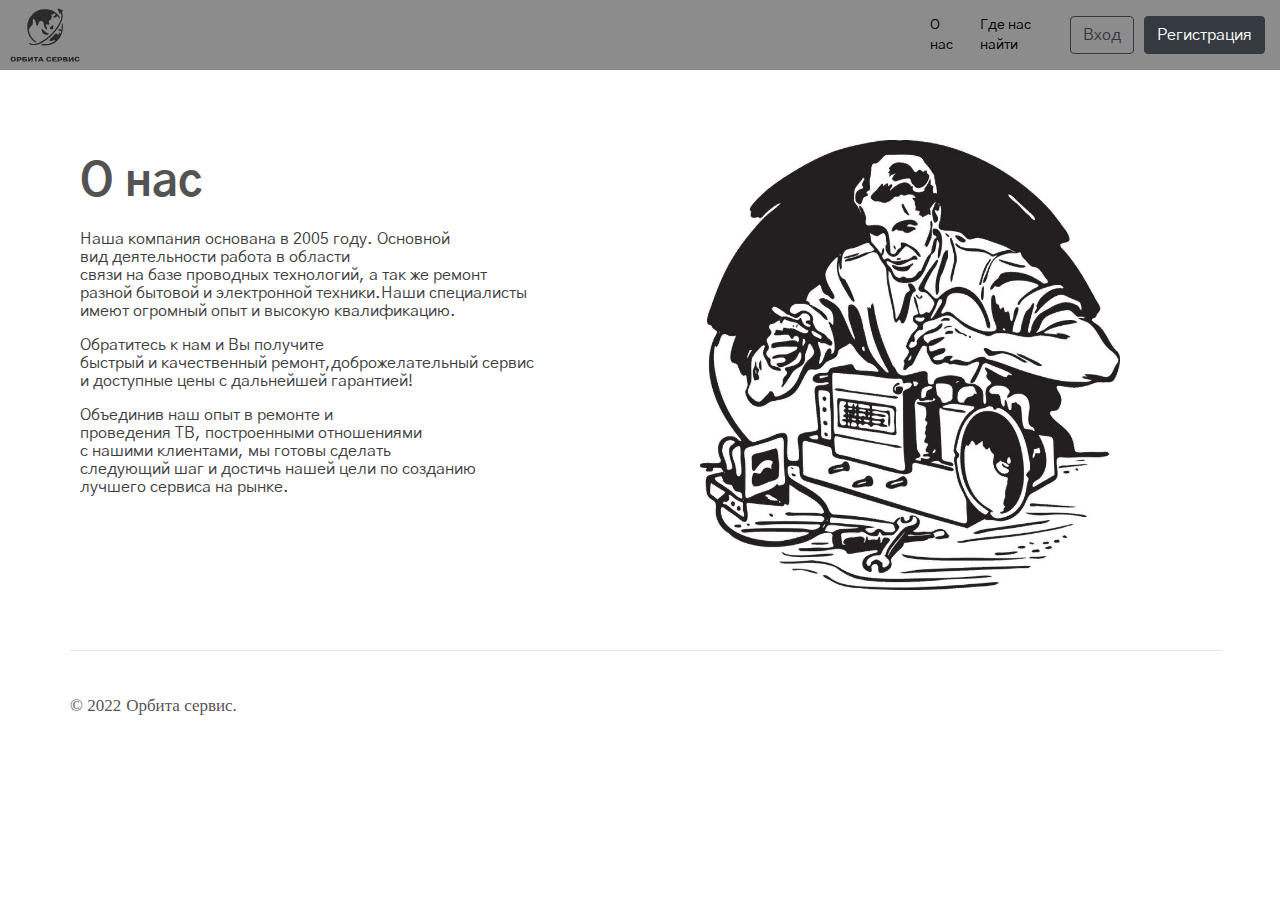
==== about us.html @ 2f28cdaa "commit" ====
<!DOCTYPE html>
<html lang="en">

<head>
    <meta charset="UTF-8" />
    <meta http-equiv="X-UA-Compatible" content="IE=edge" />
    <meta name="viewport" content="width=device-width, initial-scale=1, shrink-to-fit=no">
    <link rel="stylesheet" href="https://cdn.jsdelivr.net/npm/bootstrap@4.0.0/dist/css/bootstrap.min.css"
        integrity="sha384-Gn5384xqQ1aoWXA+058RXPxPg6fy4IWvTNh0E263XmFcJlSAwiGgFAW/dAiS6JXm" crossorigin="anonymous">
    <link href="./css/reset.css" rel="stylesheet" />
    <link href="./css/normalize.css" rel="stylesheet" />
    <link href="./css/blocks/header.css" rel="stylesheet" />
    <link href="./css/blocks/all.css" rel="stylesheet" />
    <link href="./css/fonts/Poppins/stylesheet.css" rel="stylesheet" />
    <link href="https://fonts.googleapis.com/css2?family=Gothic+A1:wght@400;700&display=swap" rel="stylesheet" />
    <link rel="stylesheet" href="https://use.fontawesome.com/releases/v5.8.1/css/all.css"
        integrity="sha384-50oBUHEmvpQ+1lW4y57PTFmhCaXp0ML5d60M1M7uH2+nqUivzIebhndOJK28anvf" crossorigin="anonymous">
    <link href="./css/base.css" rel="stylesheet" />
    <title>Орбита Сервис</title>
</head>

<body>
    <header class="header">
        <div class="header__logo-wrapper"><a href="index.html"><img src="./images/logo.svg" alt="логотип"
                    class="header__logo-img"></img></a></div>
        <div>
            <ul class="header__spisok1">
                <li class="header__li"><a href="./about us.html" class="ssilka">О нас</a></li>
                <li class="header__li"><a href="./we.html" class="ssilka">Где нас найти</a></li>
            </ul>
        </div>
        <div class="header__menu">
            <ul class="header__spisok">
                <li class="header__li"><a href="entrance.html">
                        <button type="button" class="btn btn-outline-dark">Вход</button>
                    </a></li>
                <li class="header__li"><a href="registration.html"><button type="button"
                            class="btn btn-dark">Регистрация</button>
                    </a></li>
            </ul>
        </div>
    </header>
    <div class="about_us">
        <div class="about_us1">
            <p class="text7">О нас</p>
            <p class="text2">Наша компания основана в 2005 году. Основной </br>вид деятельности работа в области
                </br>связи
                на
                базе
                проводных технологий, а так же ремонт </br>разной бытовой и электронной техники.Наши специалисты
                </br>имеют
                огромный
                опыт и высокую квалификацию. </p>
            <p class="text2">Обратитесь к нам и Вы получите </br>быстрый и качественный ремонт,доброжелательный сервис
                </br>и
                доступные
                цены с
                дальнейшей
                гарантией!</p>
            <p class="text2">
                Объединив наш опыт в ремонте и </br>проведения ТВ, построенными отношениями </br>с нашими клиентами, мы
                готовы сделать
                </br>следующий шаг и достичь нашей цели по созданию
                </br>лучшего сервиса на рынке.</p>

        </div>
        <div class="foto"><img class="foto_1" src="./images/7.jfif" alt="">
        </div>
    </div>
    <hr class="line" style="width:90%">
    <footer class="footer">
        <div class="footer__menu">
            <p class="text1">&copy 2022</p>
            <a href="index.html" class="text">Орбита сервис.</a>
        </div>
        <div class="container1 p-4 pb-0">
            <section class="mb-4">
                <a class="btn1 btn-link btn-floating btn-lg text-dark m-1" href="https://vk.com/tvru247" role="button"
                    data-mdb-ripple-color="dark"><i class="fab fa-vk"></i></a>
                <a class="btn btn-link btn-floating btn-lg text-dark m-1" href="orbita.servis2015@mail.ru" role="button"
                    data-mdb-ripple-color="dark"><i class="fa fa-envelope"></i></a>
            </section>
        </div>
    </footer>
    <script src="https://code.jquery.com/jquery-3.2.1.slim.min.js"
        integrity="sha384-KJ3o2DKtIkvYIK3UENzmM7KCkRr/rE9/Qpg6aAZGJwFDMVNA/GpGFF93hXpG5KkN"
        crossorigin="anonymous"></script>
    <script src="https://cdn.jsdelivr.net/npm/popper.js@1.12.9/dist/umd/popper.min.js"
        integrity="sha384-ApNbgh9B+Y1QKtv3Rn7W3mgPxhU9K/ScQsAP7hUibX39j7fakFPskvXusvfa0b4Q"
        crossorigin="anonymous"></script>
    <script src="https://cdn.jsdelivr.net/npm/bootstrap@4.0.0/dist/js/bootstrap.min.js"
        integrity="sha384-JZR6Spejh4U02d8jOt6vLEHfe/JQGiRRSQQxSfFWpi1MquVdAyjUar5+76PVCmYl"
        crossorigin="anonymous"></script>

</body>

</html>
---- css/blocks/header.css ----
.header {
  display: flex;
  align-items: center;
  justify-content: space-between;
  /* margin-top: 10px; */
  background-color: #8c8c8c;
  /* width: 100%; */
}
.header__logo-img {
  height: 70px;
  width: 70px;
  margin-left: 10px;
}
.header__spisok1 {
  display: flex;
  justify-content: center;
  align-items: center;
  column-gap: 15px;
  margin-left: 850px;
}
.ssilka:hover {
  text-decoration: underline;
}
.header__spisok {
  display: flex;
  justify-content: center;
  align-items: center;
  column-gap: 10px;
  margin-right: 15px;
}
.header__li > a {
  text-decoration: none;
  font-family: "Gothic A1";
  font-style: normal;
  font-weight: 400;
  font-size: 14px;
  line-height: 20px;
  color: #000000;
}
.carousel-inner {
  width: auto;
  height: 450px;
}
.carousel-item > img {
  filter: brightness(55%);
  width: auto;
  height: 450px;
}
.block {
  display: flex;
  justify-content: space-around;
  align-items: flex-start;
  /* height: 900px; */
  margin-top: 40px;
}
.card {
  border: 0px;
}
.card-img-top {
  width: 150px;
  border-radius: 100px;
  margin-left: 60px;
  filter: brightness(60%);
}
.card-body > a {
  margin-left: 58px;
  margin-top: 15px;
}
.card-title {
  font-style: normal;
  font-weight: bold;
  font-size: 20px;
  text-align: center;
}
.card-text {
  text-align: center;
}
.line {
  margin-top: 60px;
  margin-left: 70px;
}
.footer {
  display: flex;
  align-items: center;
  /* justify-content: space-between; */
}
.footer__menu {
  display: flex;
  align-items: center;
  justify-content: start;
  margin-bottom: 60px;
}
.text {
  text-decoration: none;
  margin-top: 30px;
  margin-left: 5px;
  font-size: 17px;
  color: rgb(88, 85, 85);
}
.text:hover {
  color: rgb(88, 85, 85);
}
.text1 {
  margin-top: 30px;
  margin-left: 70px;
  font-size: 17px;
  color: rgb(88, 85, 85);
}
.container1 {
  display: flex;
  align-items: center;
  justify-content: space-between;
  margin-left: 860px;
  /* width: 0; */
}
.mb-4 {
  display: flex;
  align-items: center;
  justify-content: start;
}
.btn1 {
  width: 30px;
}
---- css/blocks/all.css ----
.about_us {
  display: flex;
  align-items: flex-start;
}
.about_us1 {
  margin-top: 60px;
}

.text7 {
  font-family: "Gothic A1";
  font-style: normal;
  font-weight: 700;
  font-size: 45px;
  color: #535353;
  margin-left: 80px;
  margin-bottom: 25px;
  margin-top: 30px;
}
.text2 {
  width: 500px;
  text-align: left;
  margin-top: 15px;
  margin-bottom: 16px;
  line-height: 18px;
  margin-left: 80px;
  font-family: "Gothic A1";
  font-style: normal;
  font-weight: 400;
  font-size: 16px;
  color: rgb(61, 61, 61);
}
.foto_1 {
  width: 420px;
  height: 450px;
  margin-top: 70px;
  margin-left: 120px;
}
.a {
  display: flex;
  align-items: flex-start;
}
.we1 {
  margin-top: 160px;
  margin-left: 70px;
}
.we2 {
  display: flex;
  align-items: flex-start;
  justify-self: space-between;
}
.text8 {
  font-family: "Gothic A1";
  font-style: normal;
  font-weight: 700;
  font-size: 45px;
  color: #535353;
  margin-left: 80px;
  margin-bottom: 40px;
  margin-top: 90px;
}
.map {
  margin-left: 80px;
}
---- css/fonts/Poppins/stylesheet.css ----
/* This stylesheet generated by Transfonter (https://transfonter.org) on April 15, 2018 8:54 PM */

@font-face {
    font-family: 'Poppins';
    src: url('Poppins-ExtraLightItalic.eot');
    src: local('Poppins ExtraLight Italic'), local('Poppins-ExtraLightItalic'),
        url('Poppins-ExtraLightItalic.eot?#iefix') format('embedded-opentype'),
        url('Poppins-ExtraLightItalic.woff') format('woff'),
        url('Poppins-ExtraLightItalic.ttf') format('truetype');
    font-weight: 200;
    font-style: italic;
}

@font-face {
    font-family: 'Poppins';
    src: url('Poppins-ExtraBoldItalic.eot');
    src: local('Poppins ExtraBold Italic'), local('Poppins-ExtraBoldItalic'),
        url('Poppins-ExtraBoldItalic.eot?#iefix') format('embedded-opentype'),
        url('Poppins-ExtraBoldItalic.woff') format('woff'),
        url('Poppins-ExtraBoldItalic.ttf') format('truetype');
    font-weight: 800;
    font-style: italic;
}

@font-face {
    font-family: 'Poppins';
    src: url('Poppins-ExtraBold.eot');
    src: local('Poppins ExtraBold'), local('Poppins-ExtraBold'),
        url('Poppins-ExtraBold.eot?#iefix') format('embedded-opentype'),
        url('Poppins-ExtraBold.woff') format('woff'),
        url('Poppins-ExtraBold.ttf') format('truetype');
    font-weight: 800;
    font-style: normal;
}

@font-face {
    font-family: 'Poppins';
    src: url('Poppins-Thin.eot');
    src: local('Poppins Thin'), local('Poppins-Thin'),
        url('Poppins-Thin.eot?#iefix') format('embedded-opentype'),
        url('Poppins-Thin.woff') format('woff'),
        url('Poppins-Thin.ttf') format('truetype');
    font-weight: 100;
    font-style: normal;
}

@font-face {
    font-family: 'Poppins';
    src: url('Poppins-BoldItalic.eot');
    src: local('Poppins Bold Italic'), local('Poppins-BoldItalic'),
        url('Poppins-BoldItalic.eot?#iefix') format('embedded-opentype'),
        url('Poppins-BoldItalic.woff') format('woff'),
        url('Poppins-BoldItalic.ttf') format('truetype');
    font-weight: bold;
    font-style: italic;
}

@font-face {
    font-family: 'Poppins';
    src: url('Poppins-SemiBoldItalic.eot');
    src: local('Poppins SemiBold Italic'), local('Poppins-SemiBoldItalic'),
        url('Poppins-SemiBoldItalic.eot?#iefix') format('embedded-opentype'),
        url('Poppins-SemiBoldItalic.woff') format('woff'),
        url('Poppins-SemiBoldItalic.ttf') format('truetype');
    font-weight: 600;
    font-style: italic;
}

@font-face {
    font-family: 'Poppins';
    src: url('Poppins-Black.eot');
    src: local('Poppins Black'), local('Poppins-Black'),
        url('Poppins-Black.eot?#iefix') format('embedded-opentype'),
        url('Poppins-Black.woff') format('woff'),
        url('Poppins-Black.ttf') format('truetype');
    font-weight: 900;
    font-style: normal;
}

@font-face {
    font-family: 'Poppins';
    src: url('Poppins-ThinItalic.eot');
    src: local('Poppins Thin Italic'), local('Poppins-ThinItalic'),
        url('Poppins-ThinItalic.eot?#iefix') format('embedded-opentype'),
        url('Poppins-ThinItalic.woff') format('woff'),
        url('Poppins-ThinItalic.ttf') format('truetype');
    font-weight: 100;
    font-style: italic;
}

@font-face {
    font-family: 'Poppins';
    src: url('Poppins-Medium.eot');
    src: local('Poppins Medium'), local('Poppins-Medium'),
        url('Poppins-Medium.eot?#iefix') format('embedded-opentype'),
        url('Poppins-Medium.woff') format('woff'),
        url('Poppins-Medium.ttf') format('truetype');
    font-weight: 500;
    font-style: normal;
}

@font-face {
    font-family: 'Poppins';
    src: url('Poppins-ExtraLight.eot');
    src: local('Poppins ExtraLight'), local('Poppins-ExtraLight'),
        url('Poppins-ExtraLight.eot?#iefix') format('embedded-opentype'),
        url('Poppins-ExtraLight.woff') format('woff'),
        url('Poppins-ExtraLight.ttf') format('truetype');
    font-weight: 200;
    font-style: normal;
}

@font-face {
    font-family: 'Poppins';
    src: url('Poppins-LightItalic.eot');
    src: local('Poppins Light Italic'), local('Poppins-LightItalic'),
        url('Poppins-LightItalic.eot?#iefix') format('embedded-opentype'),
        url('Poppins-LightItalic.woff') format('woff'),
        url('Poppins-LightItalic.ttf') format('truetype');
    font-weight: 300;
    font-style: italic;
}

@font-face {
    font-family: 'Poppins';
    src: url('Poppins-Regular.eot');
    src: local('Poppins Regular'), local('Poppins-Regular'),
        url('Poppins-Regular.eot?#iefix') format('embedded-opentype'),
        url('Poppins-Regular.woff') format('woff'),
        url('Poppins-Regular.ttf') format('truetype');
    font-weight: normal;
    font-style: normal;
}

@font-face {
    font-family: 'Poppins';
    src: url('Poppins-MediumItalic.eot');
    src: local('Poppins Medium Italic'), local('Poppins-MediumItalic'),
        url('Poppins-MediumItalic.eot?#iefix') format('embedded-opentype'),
        url('Poppins-MediumItalic.woff') format('woff'),
        url('Poppins-MediumItalic.ttf') format('truetype');
    font-weight: 500;
    font-style: italic;
}

@font-face {
    font-family: 'Poppins';
    src: url('Poppins-SemiBold.eot');
    src: local('Poppins SemiBold'), local('Poppins-SemiBold'),
        url('Poppins-SemiBold.eot?#iefix') format('embedded-opentype'),
        url('Poppins-SemiBold.woff') format('woff'),
        url('Poppins-SemiBold.ttf') format('truetype');
    font-weight: 600;
    font-style: normal;
}

@font-face {
    font-family: 'Poppins';
    src: url('Poppins-Light.eot');
    src: local('Poppins Light'), local('Poppins-Light'),
        url('Poppins-Light.eot?#iefix') format('embedded-opentype'),
        url('Poppins-Light.woff') format('woff'),
        url('Poppins-Light.ttf') format('truetype');
    font-weight: 300;
    font-style: normal;
}

@font-face {
    font-family: 'Poppins';
    src: url('Poppins-BlackItalic.eot');
    src: local('Poppins Black Italic'), local('Poppins-BlackItalic'),
        url('Poppins-BlackItalic.eot?#iefix') format('embedded-opentype'),
        url('Poppins-BlackItalic.woff') format('woff'),
        url('Poppins-BlackItalic.ttf') format('truetype');
    font-weight: 900;
    font-style: italic;
}

@font-face {
    font-family: 'Poppins';
    src: url('Poppins-Italic.eot');
    src: local('Poppins Italic'), local('Poppins-Italic'),
        url('Poppins-Italic.eot?#iefix') format('embedded-opentype'),
        url('Poppins-Italic.woff') format('woff'),
        url('Poppins-Italic.ttf') format('truetype');
    font-weight: normal;
    font-style: italic;
}

@font-face {
    font-family: 'Poppins';
    src: url('Poppins-Bold.eot');
    src: local('Poppins Bold'), local('Poppins-Bold'),
        url('Poppins-Bold.eot?#iefix') format('embedded-opentype'),
        url('Poppins-Bold.woff') format('woff'),
        url('Poppins-Bold.ttf') format('truetype');
    font-weight: bold;
    font-style: normal;
}
---- css/base.css ----
body {
  /* width: 1200px; */
}
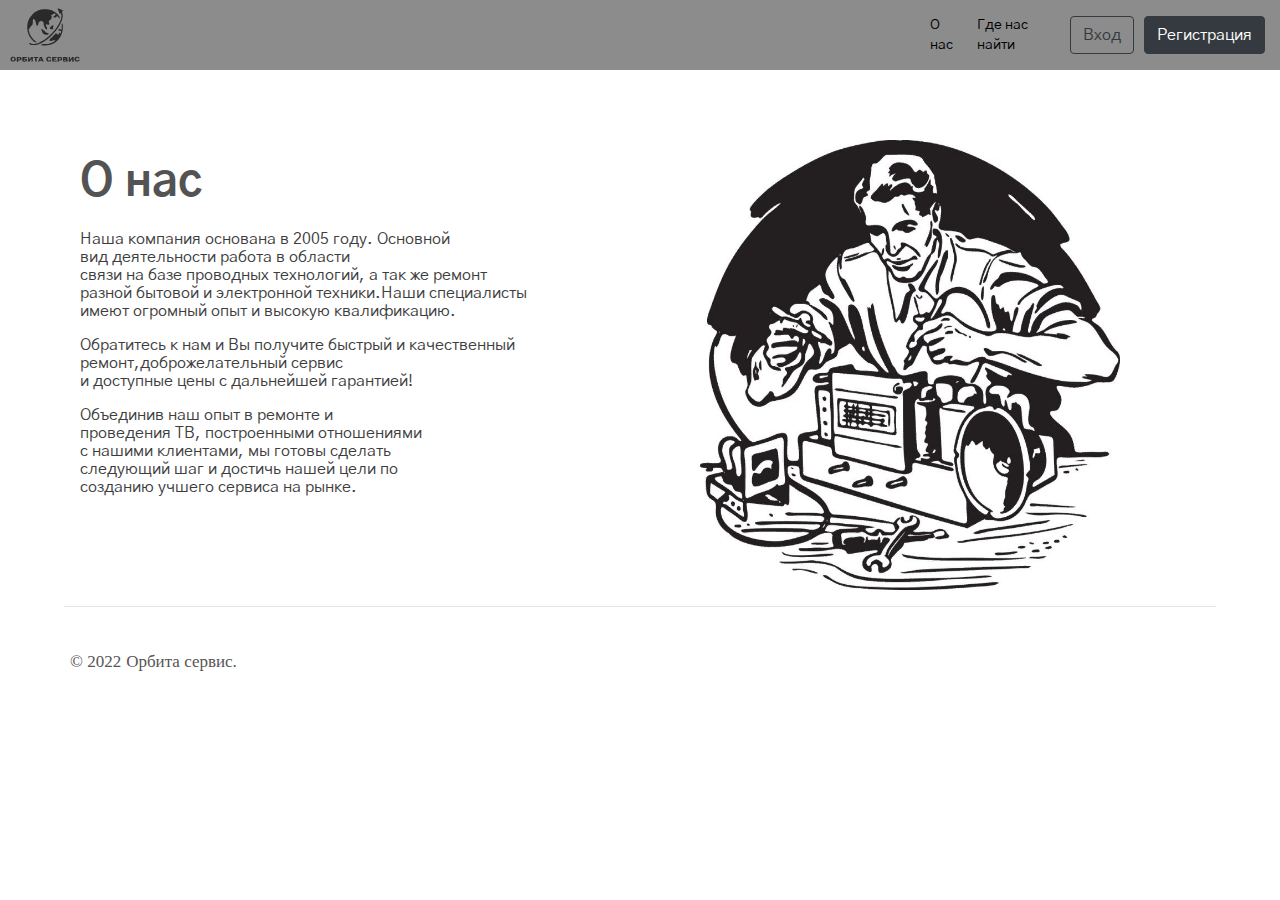
==== commit 2bbe84c6: "commit" ====
--- a/about us.html
+++ b/about us.html
@@ -51,7 +51,8 @@
                 </br>имеют
                 огромный
                 опыт и высокую квалификацию. </p>
-            <p class="text2">Обратитесь к нам и Вы получите </br>быстрый и качественный ремонт,доброжелательный сервис
+            <p class="text2">Обратитесь к нам и Вы получите быстрый и качественный</br> ремонт,доброжелательный
+                сервис
                 </br>и
                 доступные
                 цены с
@@ -60,8 +61,8 @@
             <p class="text2">
                 Объединив наш опыт в ремонте и </br>проведения ТВ, построенными отношениями </br>с нашими клиентами, мы
                 готовы сделать
-                </br>следующий шаг и достичь нашей цели по созданию
-                </br>лучшего сервиса на рынке.</p>
+                </br>следующий шаг и достичь нашей цели по </br>созданию
+                учшего сервиса на рынке.</p>
 
         </div>
         <div class="foto"><img class="foto_1" src="./images/7.jfif" alt="">
--- a/css/blocks/header.css
+++ b/css/blocks/header.css
@@ -2,20 +2,23 @@
   display: flex;
   align-items: center;
   justify-content: space-between;
-  /* margin-top: 10px; */
   background-color: #8c8c8c;
-  /* width: 100%; */
 }
 .header__logo-img {
   height: 70px;
   width: 70px;
   margin-left: 10px;
 }
+.header__uls{
+  display: flex;
+  flex-direction: row;
+  align-items: center;
+}
 .header__spisok1 {
   display: flex;
-  justify-content: center;
   align-items: center;
   column-gap: 15px;
+  margin-right: 10px;
   margin-left: 850px;
 }
 .ssilka:hover {
@@ -50,7 +53,6 @@
   display: flex;
   justify-content: space-around;
   align-items: flex-start;
-  /* height: 900px; */
   margin-top: 40px;
 }
 .card {
@@ -76,13 +78,12 @@
   text-align: center;
 }
 .line {
-  margin-top: 60px;
-  margin-left: 70px;
+  margin-left: 5%;
 }
 .footer {
   display: flex;
   align-items: center;
-  /* justify-content: space-between; */
+  justify-content: space-between;
 }
 .footer__menu {
   display: flex;
@@ -110,8 +111,6 @@
   display: flex;
   align-items: center;
   justify-content: space-between;
-  margin-left: 860px;
-  /* width: 0; */
 }
 .mb-4 {
   display: flex;
@@ -121,3 +120,22 @@
 .btn1 {
   width: 30px;
 }
+@media screen and (max-width:576px) {
+  .header__spisok1{
+    margin-left: 5px;
+  }
+  .header__logo-img{
+    height: 50px;
+    width: 50px;
+  }
+  .carousel slide{
+   height: 100px;
+  }
+  .block{
+    flex-direction: column;
+  }
+  .card {
+    margin-left: auto;
+    margin-right: auto;
+  }
+}--- a/css/blocks/all.css
+++ b/css/blocks/all.css
@@ -35,12 +35,11 @@
   margin-top: 70px;
   margin-left: 120px;
 }
-.a {
+.we__wetop{
   display: flex;
   align-items: flex-start;
 }
 .we1 {
-  margin-top: 160px;
   margin-left: 70px;
 }
 .we2 {
@@ -61,3 +60,36 @@
 .map {
   margin-left: 80px;
 }
+@media screen and (max-width:576px) {
+  
+  .about_us{
+    display: block;
+  }
+  .text7{
+    margin-left: 10px;
+  }
+  .text2{
+    margin-left: 10px;
+    width: 360px;
+  }
+  .foto_1{
+    width: 300px;
+  height: 300px; 
+  margin-top: 10px;
+  }
+  .we__wetop{
+    display: block;
+  }
+  .we1 {
+    margin-left: 0px;
+  }
+  .foto_1 {
+    margin-left: 10px;
+  }
+  .text8 {
+    margin-left: 10px;
+  }
+  .map{
+    margin-left: 10px;
+  }
+}